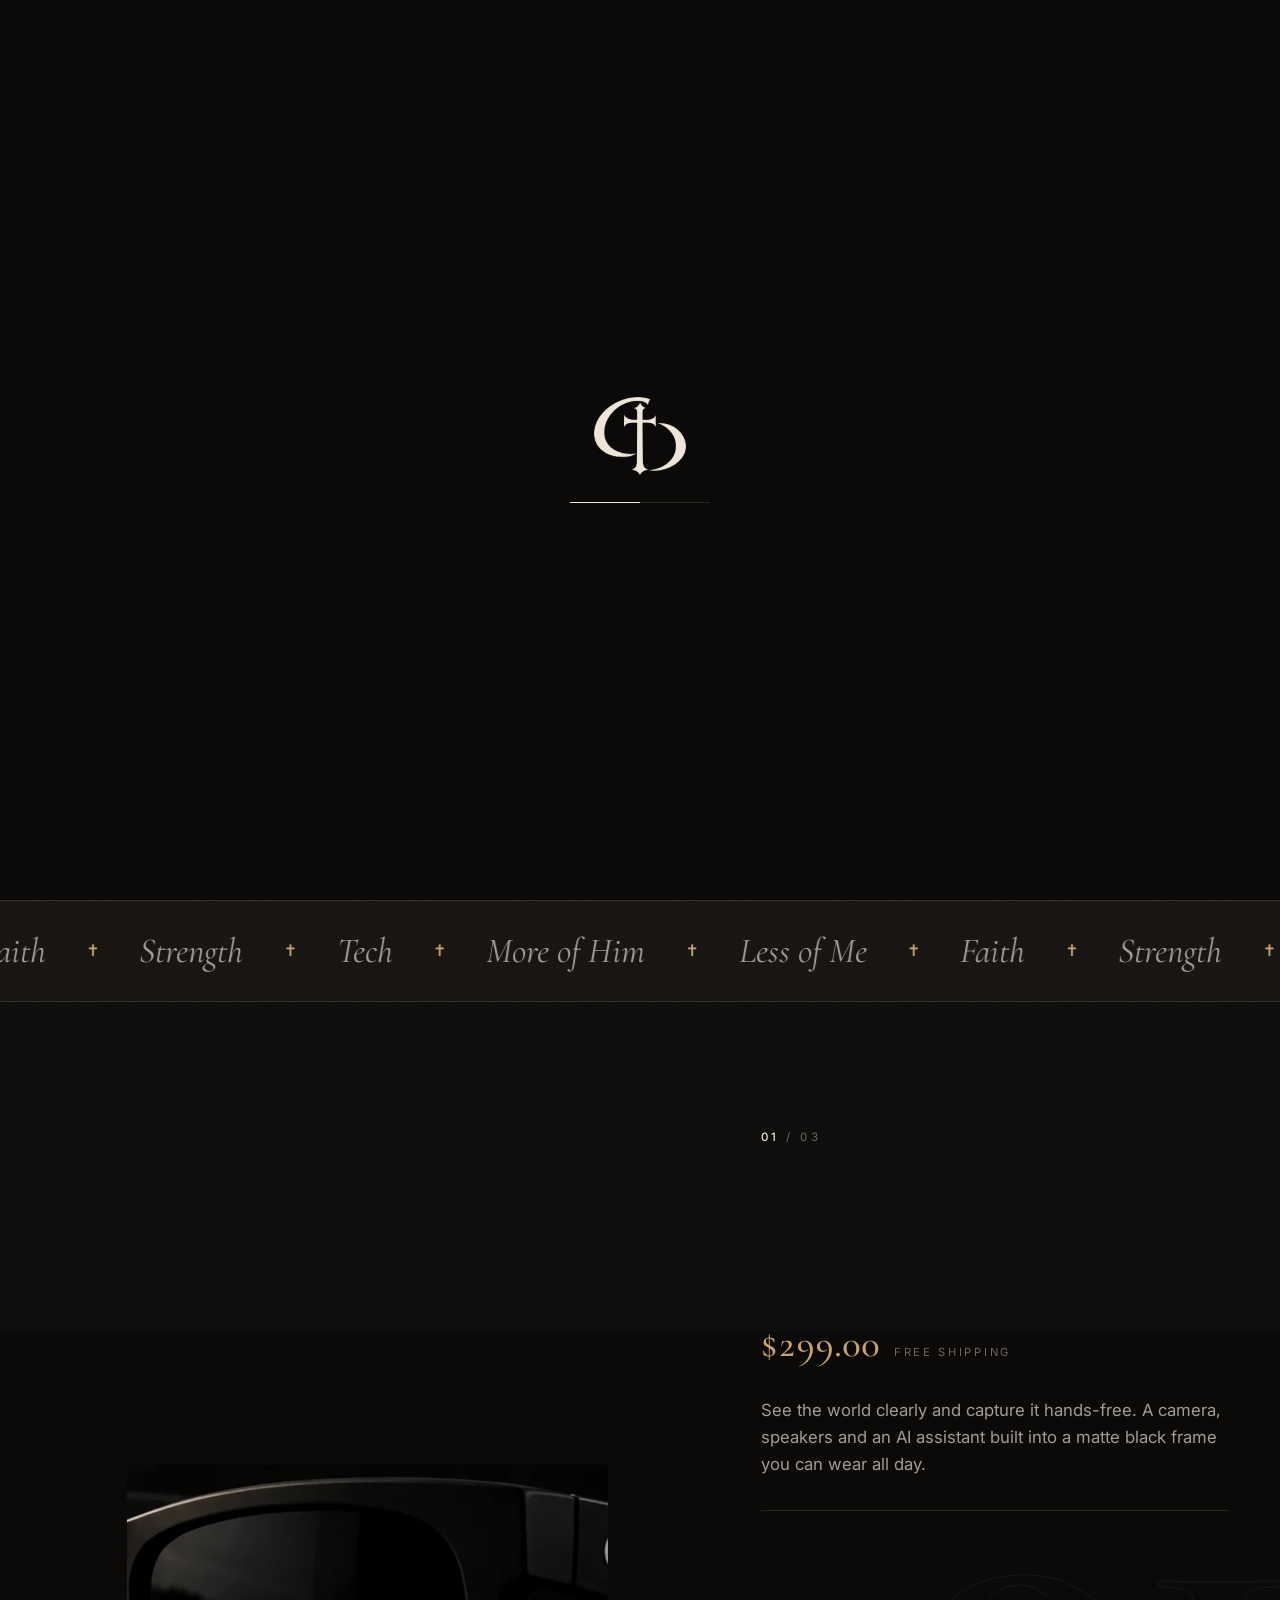
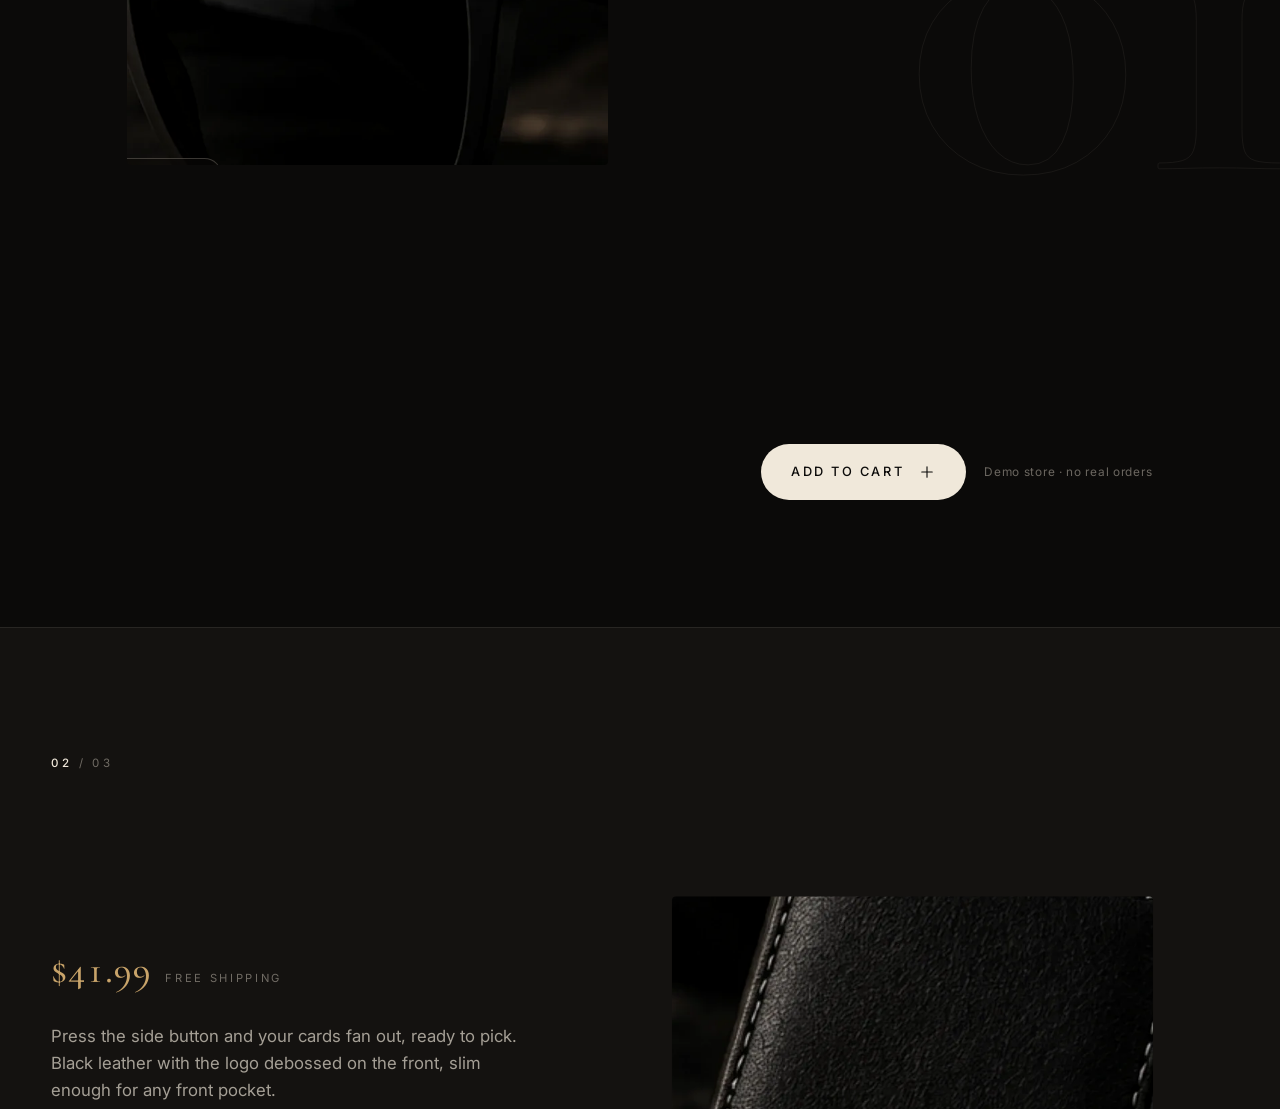
==== index.html @ f79ba116 "Add Kingdom Made demo storefront Animated single-page store with hero, three product sections, why s" ====
<!doctype html>
<html lang="en">
<head>
  <meta charset="utf-8">
  <meta http-equiv="refresh" content="0; url=kingdom-made/">
  <title>Kingdom Made</title>
  <style>body{background:#0b0a09;color:#f0e8da;font-family:system-ui,sans-serif}</style>
</head>
<body><p><a href="kingdom-made/" style="color:#c9a46a">Enter Kingdom Made →</a></p></body>
</html>
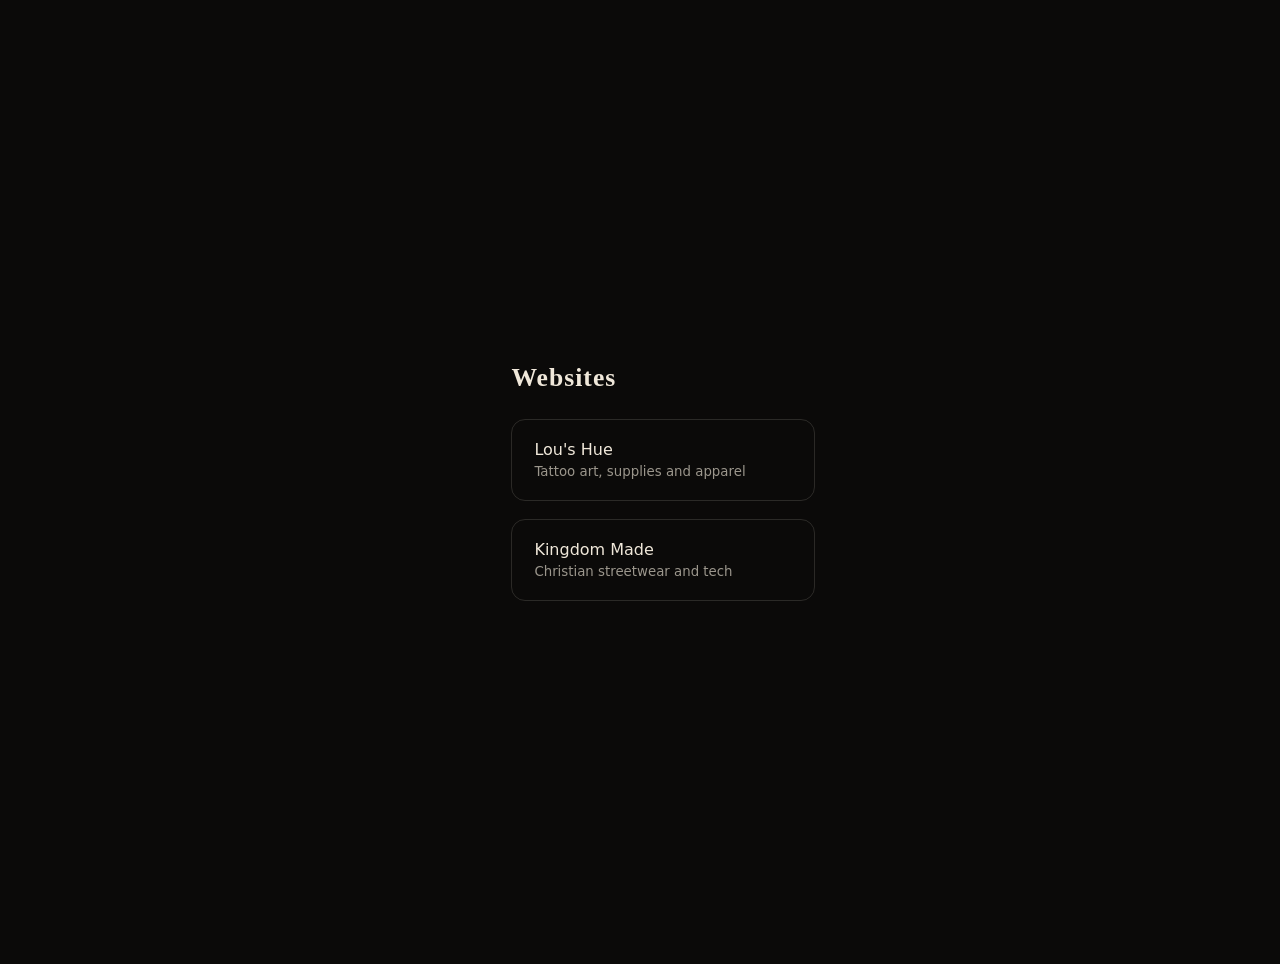
==== commit 6aff7dd7: "Add Kingdom Made site and a home page linking both sites for GitHub Pages Co-Authored-By: Claude Opu" ====
--- a/index.html
+++ b/index.html
@@ -2,9 +2,20 @@
 <html lang="en">
 <head>
   <meta charset="utf-8">
-  <meta http-equiv="refresh" content="0; url=kingdom-made/">
-  <title>Kingdom Made</title>
-  <style>body{background:#0b0a09;color:#f0e8da;font-family:system-ui,sans-serif}</style>
+  <meta name="viewport" content="width=device-width, initial-scale=1">
+  <title>Websites</title>
+  <style>
+    :root { color-scheme: dark; --bg: #0b0a09; --fg: #f0e8da; --mute: #9b968c; --gold: #d9be8a; --line: rgba(240,232,218,.14); }
+    body { margin: 0; min-height: 100vh; display: grid; place-content: center; gap: 18px; padding: 32px 16px; background: var(--bg); color: var(--fg); font: 16px/1.5 system-ui, sans-serif; }
+    h1 { margin: 0 0 8px; font: 600 1.6rem Georgia, serif; letter-spacing: .04em; }
+    a { display: block; padding: 18px 22px; border: 1px solid var(--line); border-radius: 14px; color: var(--fg); text-decoration: none; min-width: min(360px, 100%); }
+    a:hover { border-color: var(--gold); }
+    small { display: block; color: var(--mute); }
+  </style>
 </head>
-<body><p><a href="kingdom-made/" style="color:#c9a46a">Enter Kingdom Made →</a></p></body>
+<body>
+  <h1>Websites</h1>
+  <a href="lous-hue/">Lou's Hue <small>Tattoo art, supplies and apparel</small></a>
+  <a href="kingdom-made/">Kingdom Made <small>Christian streetwear and tech</small></a>
+</body>
 </html>
